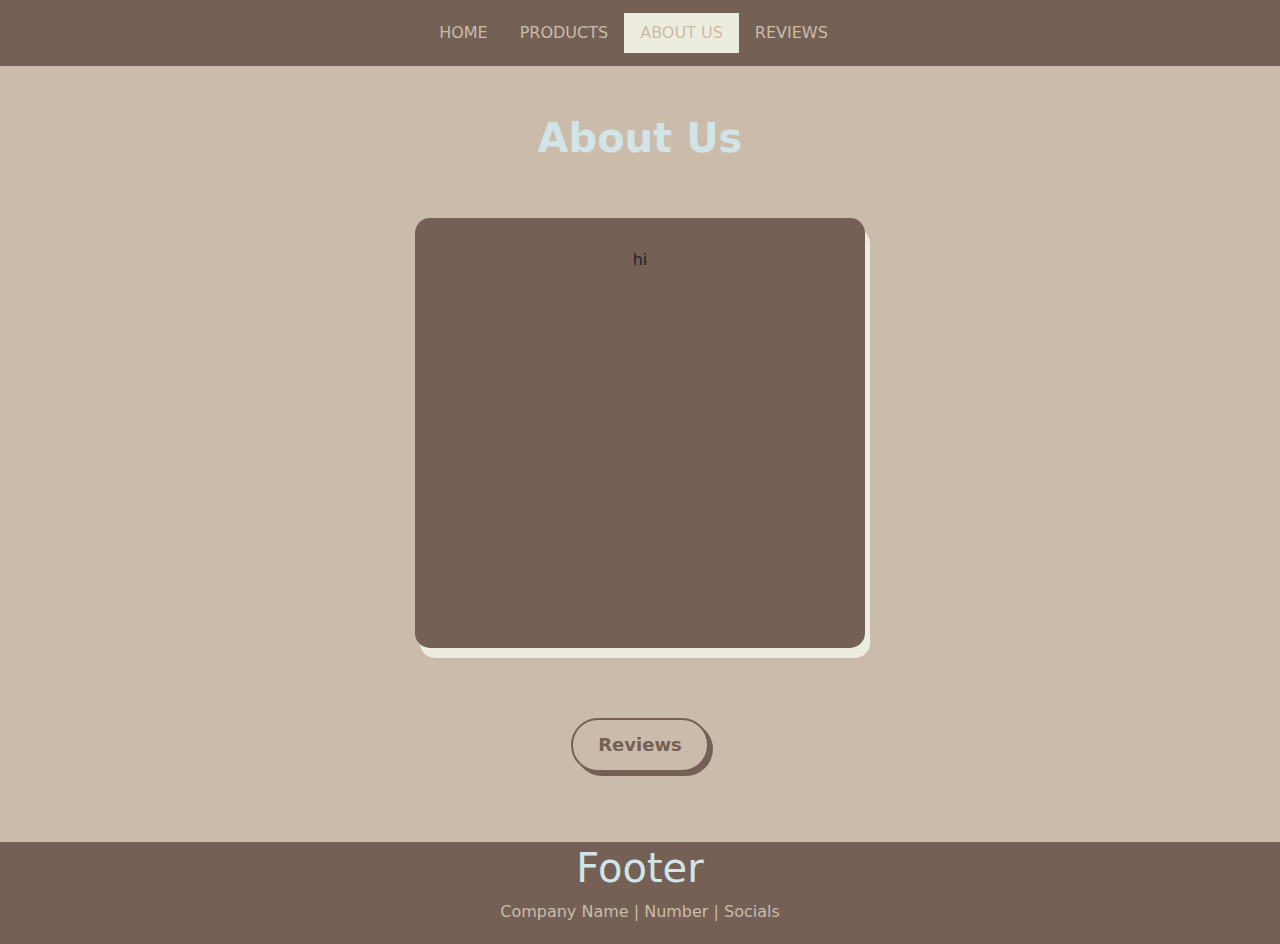
==== abt.html @ 0984d0a4 "commit" ====
<!DOCTYPE html>
<html>

<head>
  <meta charset="utf-8">
  <meta name="viewport" content="width=device-width">
  <title>shark tank project</title>
    <link href="https://cdn.jsdelivr.net/npm/bootstrap@5.1.3/dist/css/bootstrap.min.css" rel="stylesheet">
    <script src="https://cdn.jsdelivr.net/npm/bootstrap@5.1.3/dist/js/bootstrap.bundle.min.js"></script>
    <link rel="stylesheet" href="https://fonts.google.com/specimen/Nanum+Myeongjo?preview.text=ANGIE%27S%20PORTFOLIO!%20Welcome%20to%20my%20portfolio!%20Feel%20free%20to%20explore%20my%20page!&preview.text_type=custom">

    <Link rel="stylesheet" href="style.css">
</head>

<body>
  
<ul class="nav justify-content-center">
  <li><a class="nav-link" href="index.html">HOME</a></li>
  <li><a class="nav-link" href="product.html">PRODUCTS</a></li>
  <li><a class="nav-link active" href="abt.html">ABOUT US</a></li>
  <li><a class="nav-link" href="review.html">REVIEWS</a></li>
</ul>

<br><br>
  
  <h1 class="welc"><b>About Us</b></h1>
<br><br>

  <p id="a2">hi</p>

<br><br><br>

    <div class="center">
    <a href="review.html" style="color:#746055;" class="button">Reviews</a>
  </div>

<br><br><br>
  
  <div class="footer" class="mx-auto d-block">
    <h1 class="welc">Footer</h1>
    <p class="">Company Name | Number | Socials</p>
  </div>

  <script src="script.js"></script>
</body>
</html>
---- style.css ----
html, body {
  background-color: #CABBAA;
}

.welc {
  color: #D1E4E8;
  text-align: center;
}

.footer {
  text-align: center;
  padding: 4px;
  padding-top: 2px;
  margin: auto;
  background-color: #746055;
  color: #CABBAA;
  width: 100%;
}

.bartext {
  text-align: center;
  color: #CABBAA;
  font-size: 20px;
}

ul {
  list-style-type: none;
  margin: 0;
  padding: 13px;
  overflow: hidden;
  background-color: #746055;
  display: flex;
  justify-content: center;
  flex-direction: row;
}


li a.nav-link:hover:not(.active) {
  background-color: #D1E4E8 ;
}

.active {
  background-color: #EDEDDF;
  color: #CABBAA;
}

a {
  color: #CABBAA;
}

.active:hover {
color: #746055;
}

.nav-link {
  color: #CABBAA;
}

.nav-link:hover {
  color: #746055;
}

#first {
  background: #746055;
  padding: 20px; 
  width: 450px;
  height: 350px;
  border-radius: 15px;
  box-shadow: #EDEDDF 5px 10px;
}

.button {
  background-color: #CABBAA;
  border: 2px solid #746055;
  border-radius: 30px;
  box-shadow: #746055 4px 4px 0 0;
  color: #746055;
  cursor: pointer;
  display: inline-block;
  font-weight: 600;
  font-size: 18px;
  padding: 0 18px;
  line-height: 50px;
  text-align: center;
  text-decoration: none;
  user-select: none;
  -webkit-user-select: none;
  touch-action: manipulation;
}

.button:hover {
  background-color: #EDEDDF;
}

.button:active {
  box-shadow: #746055 2px 2px 0 0;
  transform: translate(2px, 2px);
}

@media (min-width: 768px) {
  .button {
    min-width: 120px;
    padding: 0 25px;
  }
}

.center {
  display: flex;
  justify-content: center;
  align-items: center;
  height: 50px;
}

#b1 {
  background: #746055;
  padding: 30px; 
  width: 300px;
  height: 200px; 
  text-align: center;
  margin: auto;
  border-radius: 15px;
  box-shadow: #EDEDDF 5px 10px;
}

#a2 {
  background: #746055;
  padding: 30px; 
  width: 450px;
  height: 430px; 
  text-align: center;
  margin: auto;
  border-radius: 15px;
  box-shadow: #EDEDDF 5px 10px;
}
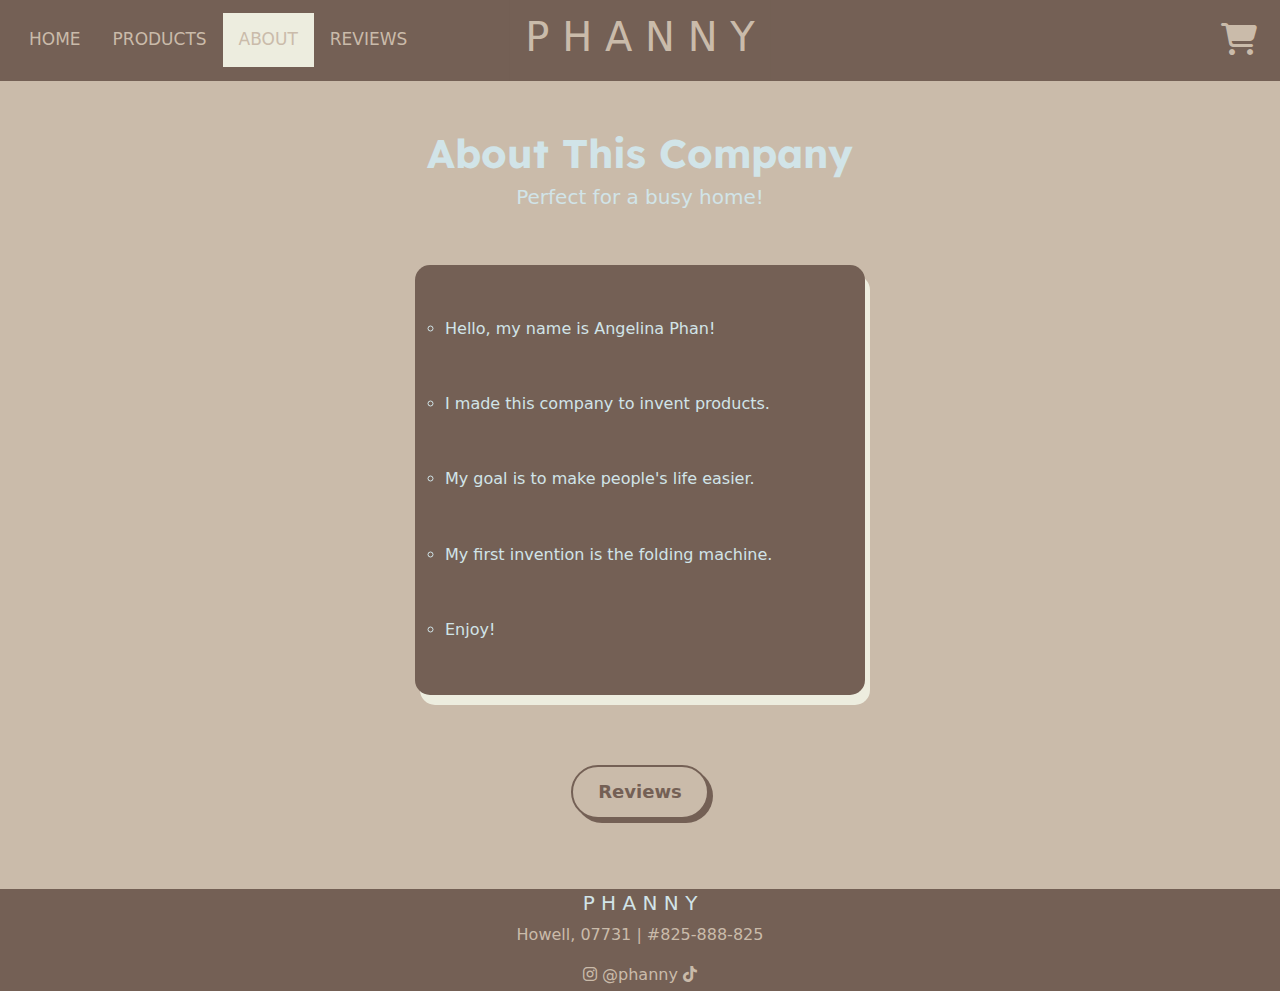
==== commit fb73dd7e: "commit" ====
--- a/abt.html
+++ b/abt.html
@@ -4,29 +4,49 @@
 <head>
   <meta charset="utf-8">
   <meta name="viewport" content="width=device-width">
-  <title>shark tank project</title>
+  <title>Shark Tank Project</title>
+  <link rel="icon" type="image/x-icon" href="pic.png" class="pic" class="mx-auto d-block">
+  
     <link href="https://cdn.jsdelivr.net/npm/bootstrap@5.1.3/dist/css/bootstrap.min.css" rel="stylesheet">
     <script src="https://cdn.jsdelivr.net/npm/bootstrap@5.1.3/dist/js/bootstrap.bundle.min.js"></script>
     <link rel="stylesheet" href="https://fonts.google.com/specimen/Nanum+Myeongjo?preview.text=ANGIE%27S%20PORTFOLIO!%20Welcome%20to%20my%20portfolio!%20Feel%20free%20to%20explore%20my%20page!&preview.text_type=custom">
 
+   <link rel="stylesheet" href="https://fonts.googleapis.com/css?family=Lexend Deca">
+  
     <Link rel="stylesheet" href="style.css">
+    <Link rel="stylesheet" href="https://cdnjs.cloudflare.com/ajax/libs/font-awesome/6.3.0/css/all.min.css">
 </head>
 
 <body>
   
-<ul class="nav justify-content-center">
-  <li><a class="nav-link" href="index.html">HOME</a></li>
-  <li><a class="nav-link" href="product.html">PRODUCTS</a></li>
-  <li><a class="nav-link active" href="abt.html">ABOUT US</a></li>
-  <li><a class="nav-link" href="review.html">REVIEWS</a></li>
-</ul>
+<div class="topnav">
+  <a class="nav-link" href="index.html">HOME</a>
+  <a class="nav-link" href="product.html">PRODUCTS</a>
+  <a class="nav-link active" href="abt.html">ABOUT</a>
+  <a class="nav-link" href="review.html">REVIEWS</a>
+
+  <div class="topnav-centered">
+    <a class="topnav"><h1>P H A N N Y</h1></a>
+  </div>
+
+    <div class="topnav-right">
+    <i class="fa-solid fa-cart-shopping fa-2x"></i>
+  </div>
+  </div>
 
 <br><br>
   
-  <h1 class="welc"><b>About Us</b></h1>
-<br><br>
-
-  <p id="a2">hi</p>
+  <h1 class="welc"><b>About This Company</b></h1>
+  <h5 class="welc2">Perfect for a busy home!</h5>
+  <br><br>
+  <div class="a2">
+    <br>
+      <h6><li>Hello, my name is Angelina Phan!</li></h6> <br><br>
+      <h6><li>I made this company to invent products.</li></h6> <br><br>
+      <h6><li>My goal is to make people's life easier.</li></h6> <br><br>
+      <h6><li>My first invention is the folding machine.</li></h6> <br><br>
+      <h6><li>Enjoy!</li></h6> <br>
+  </div>
 
 <br><br><br>
 
@@ -37,8 +57,8 @@
 <br><br><br>
   
   <div class="footer" class="mx-auto d-block">
-    <h1 class="welc">Footer</h1>
-    <p class="">Company Name | Number | Socials</p>
+  <h1 class="welc2">P H A N N Y</h1>
+    <p class="">Howell, 07731 | #825-888-825 </p><i class="fa-brands fa-instagram"></i> @phanny <i class="fa-brands fa-tiktok"></i>
   </div>
 
   <script src="script.js"></script>
--- a/style.css
+++ b/style.css
@@ -3,6 +3,18 @@
 }
 
 .welc {
+  color: #D1E4E8;
+  text-align: center;
+  font-family: "Lexend Deca";
+}
+
+.welc1 {
+  color: #EDEDDF;
+  text-align: center;
+}
+
+.welc2 {
+  font-size: 20px;
   color: #D1E4E8;
   text-align: center;
 }
@@ -22,6 +34,7 @@
   color: #CABBAA;
   font-size: 20px;
 }
+
 
 ul {
   list-style-type: none;
@@ -39,6 +52,10 @@
   background-color: #D1E4E8 ;
 }
 
+.nav-tab {
+  float: left;
+}
+
 .active {
   background-color: #EDEDDF;
   color: #CABBAA;
@@ -64,7 +81,7 @@
   background: #746055;
   padding: 20px; 
   width: 450px;
-  height: 350px;
+  height: 385px;
   border-radius: 15px;
   box-shadow: #EDEDDF 5px 10px;
 }
@@ -115,20 +132,99 @@
   background: #746055;
   padding: 30px; 
   width: 300px;
-  height: 200px; 
+  height: 250px; 
   text-align: center;
   margin: auto;
   border-radius: 15px;
   box-shadow: #EDEDDF 5px 10px;
-}
-
-#a2 {
+  color: #D1E4E8;
+}
+
+.a2 {
   background: #746055;
   padding: 30px; 
   width: 450px;
   height: 430px; 
-  text-align: center;
   margin: auto;
   border-radius: 15px;
   box-shadow: #EDEDDF 5px 10px;
+  list-style-type: circle;
+  color: #D1E4E8; 
+}
+
+i {
+  display: inline-block;
+  color: #CABBAA;
+  text-align: center;
+}
+
+.topnav {
+  overflow: hidden;
+  background-color: #746055;
+    padding: 13px;
+}
+
+.topnav a {
+  float: left;
+  color: #CABBAA;
+  text-align: center;
+  padding: 14px 16px;
+  text-decoration: none;
+  font-size: 17px;
+}
+
+.topnav a:hover {
+  background-color: #D1E4E8;
+  color: #746055;
+}
+
+.topnav-centered a:hover {
+  background-color: #746055;
+  color: #D1E4E8;
+}
+
+.topnav a.active {
+  background-color: #EDEDDF ;
+  color: #CABBAA;
+}
+
+.topnav-right {
+  float: right;
+ justify-content: center;
+}
+
+.welc1 {
+  color: #D1E4E8;
+  text-align: center;
+  float: none;
+}
+
+.topnav-centered a {
+  float: none;
+  position: absolute;
+  top: 50%;
+  left: 50%;
+  transform: translate(-50%, -50%);
+}
+
+.topnav {
+  position: relative;
+  overflow: hidden;
+  background-color:#746055;
+}
+
+
+
+.topnav-centered a {
+  float: none;
+  position: absolute;
+  top: 50%;
+  left: 50%;
+  transform: translate(-50%, -50%);
+}
+
+.topnav-right {
+  float: right;
+  text-align: center;
+  padding: 10px;
 }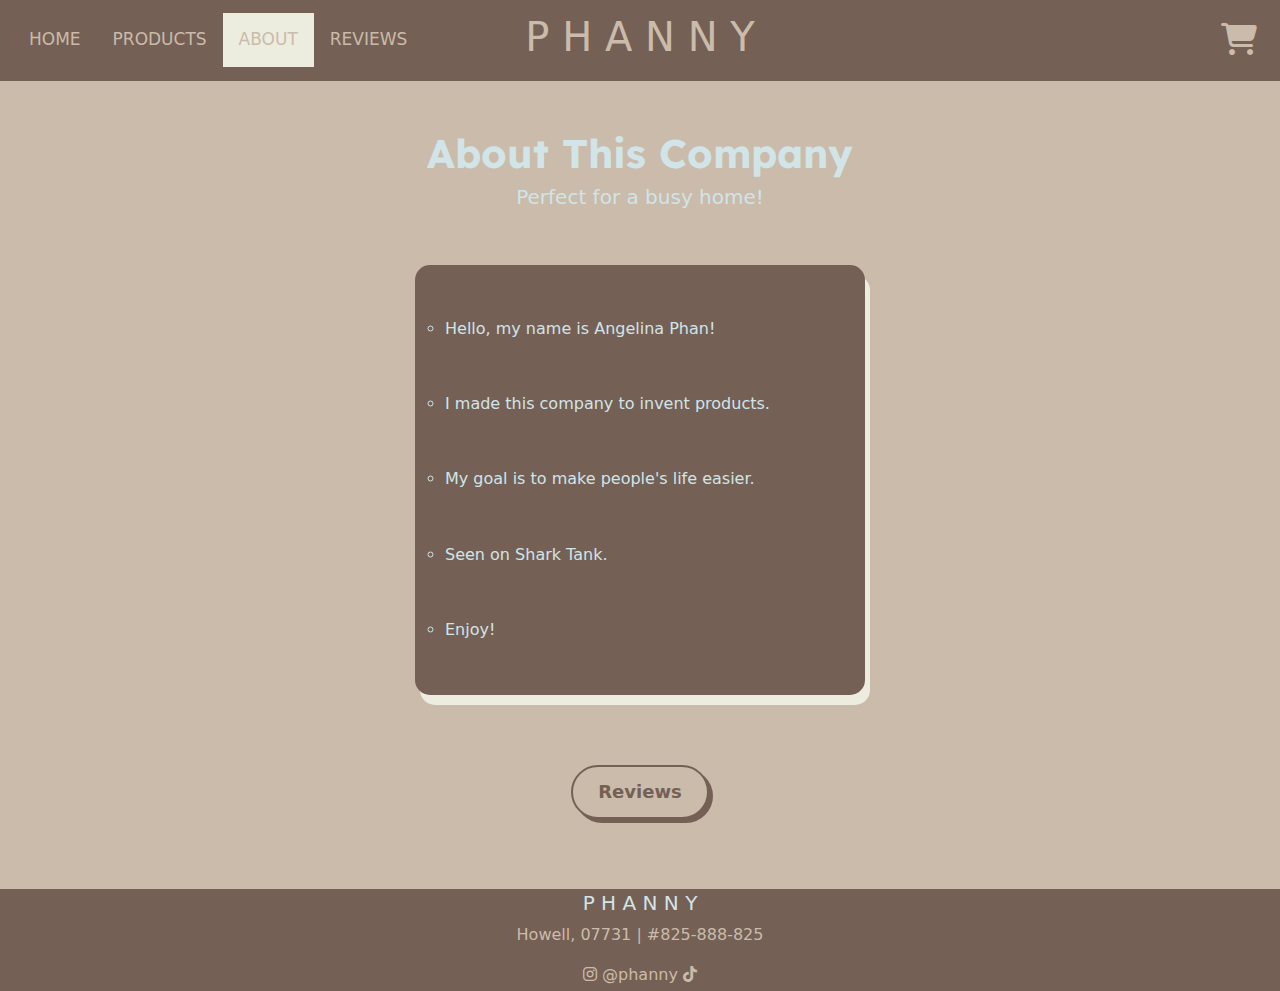
==== commit 9874afab: "commit" ====
--- a/abt.html
+++ b/abt.html
@@ -44,7 +44,7 @@
       <h6><li>Hello, my name is Angelina Phan!</li></h6> <br><br>
       <h6><li>I made this company to invent products.</li></h6> <br><br>
       <h6><li>My goal is to make people's life easier.</li></h6> <br><br>
-      <h6><li>My first invention is the folding machine.</li></h6> <br><br>
+      <h6><li>Seen on Shark Tank.</li></h6> <br><br>
       <h6><li>Enjoy!</li></h6> <br>
   </div>
 
--- a/style.css
+++ b/style.css
@@ -6,6 +6,11 @@
   color: #D1E4E8;
   text-align: center;
   font-family: "Lexend Deca";
+}
+
+.caption {
+  color: white;
+  text-align: center;
 }
 
 .welc1 {
@@ -56,7 +61,7 @@
   float: left;
 }
 
-.active {
+.navlink:active {
   background-color: #EDEDDF;
   color: #CABBAA;
 }
@@ -75,6 +80,15 @@
 
 .nav-link:hover {
   color: #746055;
+}
+
+.first {
+  background: #746055;
+  padding: 20px; 
+  width: 450px;
+  height: 385px;
+  border-radius: 15px;
+  box-shadow: #EDEDDF 5px 10px;
 }
 
 #first {
@@ -227,4 +241,138 @@
   float: right;
   text-align: center;
   padding: 10px;
-}+}
+
+.carousel-item:active {
+  color:#746055;
+}
+
+.testimonials {
+  padding: 40px 0;
+  color: #D1E4E8;
+  text-align: center;
+}
+
+.innner {
+  max-width: 1200px;
+  margin: auto;
+  overflow: hidden;
+  padding: 0 20px;
+}
+
+.row {
+  display: flex;
+  flex-wrap: wrap;
+  justify-content: center;
+}
+
+.col {
+  flex: 33.33%;
+  max-width: 33.33%;
+  box-sizing: border-box;
+  padding: 15px;
+}
+
+.testimonial {
+  background: #746055;
+  border-radius: 15px;
+  padding: 30px;
+}
+
+.testimonial img {
+  border-radius: 50%;
+  width: 100px;
+  height: 100px;
+}
+
+.name {
+  margin: 20px 0;
+}
+
+.stars {
+  margin-bottom: 20px;
+}
+
+.container {
+  width: 400px;
+  background: #746055;
+  padding: 20px 30px;
+  border-radius: 15px;
+  display: flex;
+  align-items: center;
+  justify-content: center;
+  flex-direction: column;
+}
+
+.container .star2 input {
+  display: none;
+}
+
+.star2 label {
+  font-size: 15px;
+  padding: 10px;
+  transition: all 0.2s ease;
+  color:#CABBAA;
+  justify-content: center;
+  margin-bottom: 20px;
+  float: right;
+}
+
+.star2 input:not(:checked) ~ label:hover {
+  color: #D1E4E8;
+}
+
+input:not(:checked) ~ label:hover,
+input:not(:checked) ~ label:hover ~ label {
+  color:#EDEDDF;
+}
+
+input:checked ~ label {
+  color: #EDEDDF;
+}
+
+input#rate-5:checked ~ label {
+  color: #EDEDDF;
+  text-shadow: 0 0 20px #EDEDDF;
+}
+
+form .textarea {
+  height: 100%;
+  width: 100%;
+  overflow: hidden;
+}
+
+form .textarea textarea {
+  height: 100%;
+  width: 100%;
+  outline: none;
+  background: #CABBAA;
+  padding: 10px;
+  font-size: 17px;
+  resize: none;
+}
+
+form .btn {
+  height: 45px;
+  width: 100%;
+  margin: 15px 0; 
+}
+
+form .btn button {
+  height: 100%;
+  width: 100%; 
+  outline: none;
+  background: #CABBAA;
+  color: #746055;
+  font-size: 17px;
+  font-weight: 500;
+  cursor: pointer;
+  transition: all 0.3s ease;
+}
+
+form .btn button:hover {
+  background: #EDEDDF;
+}
+
+
+
